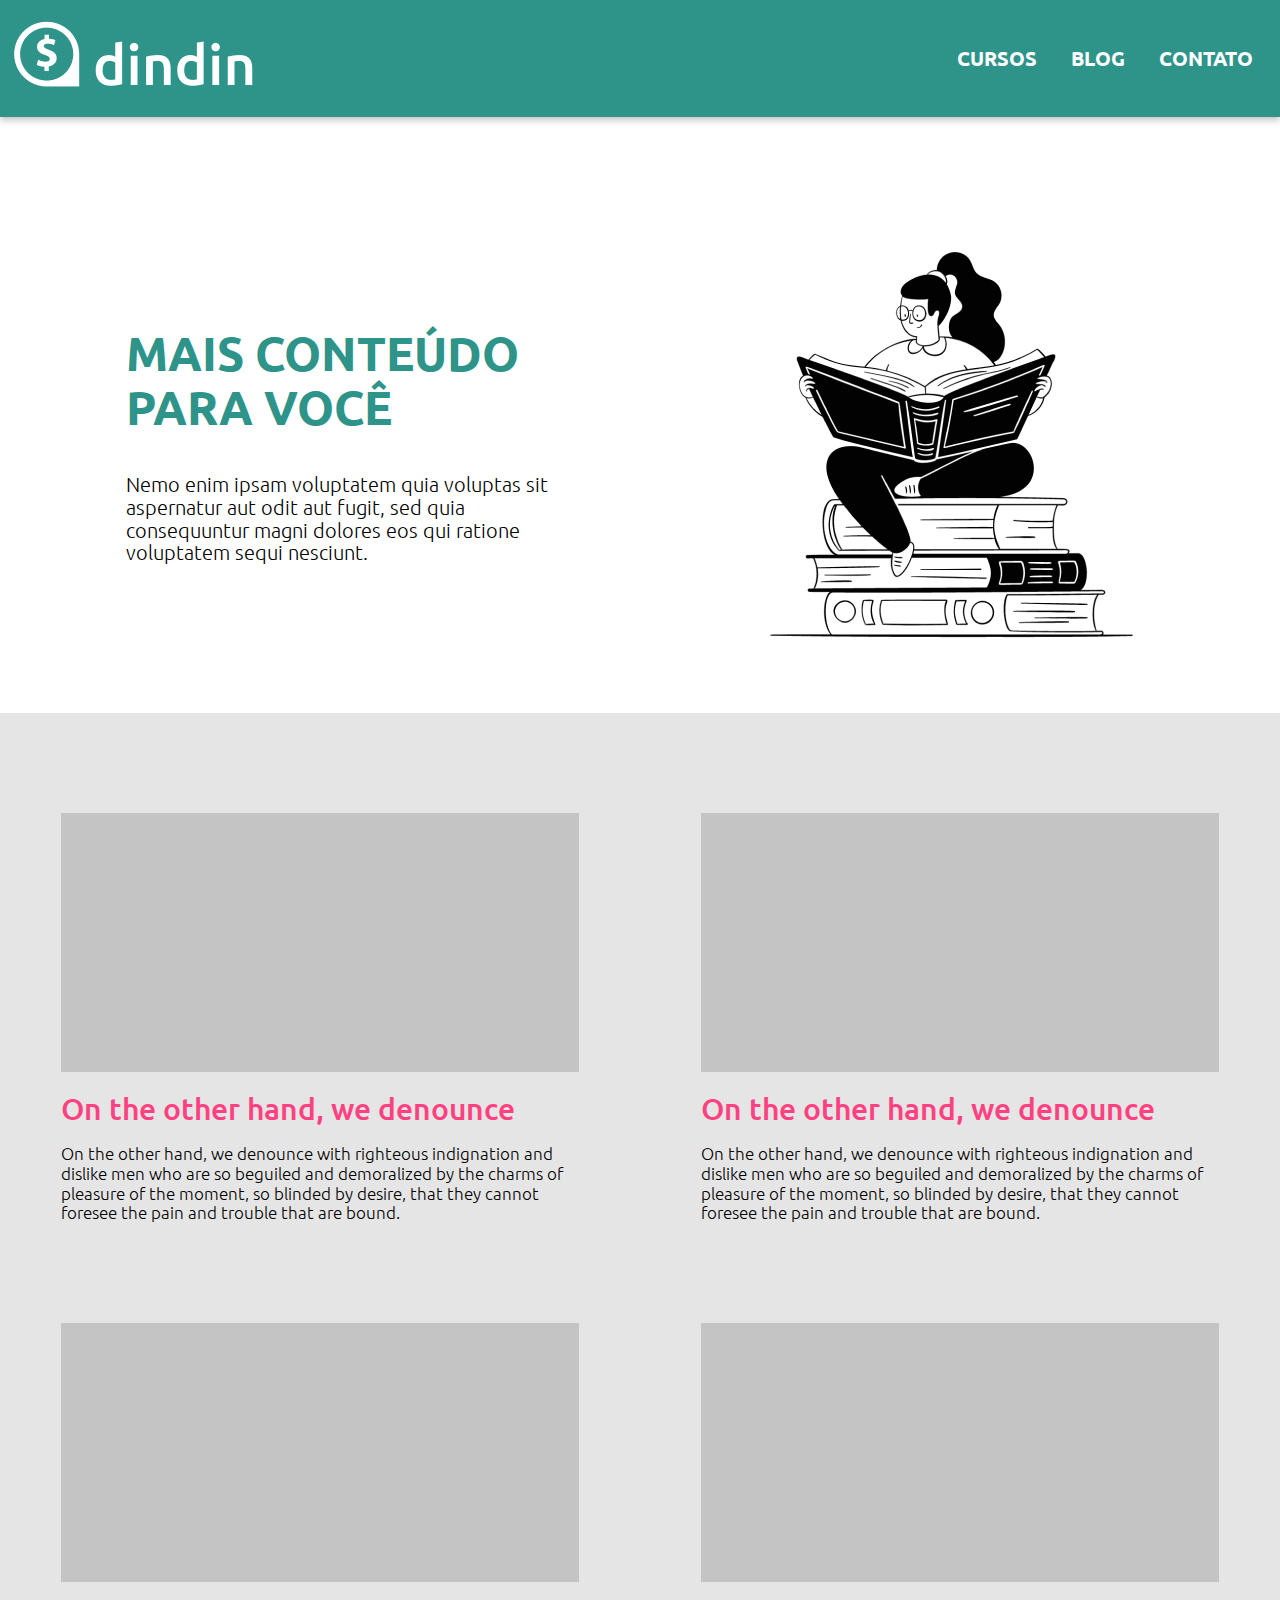
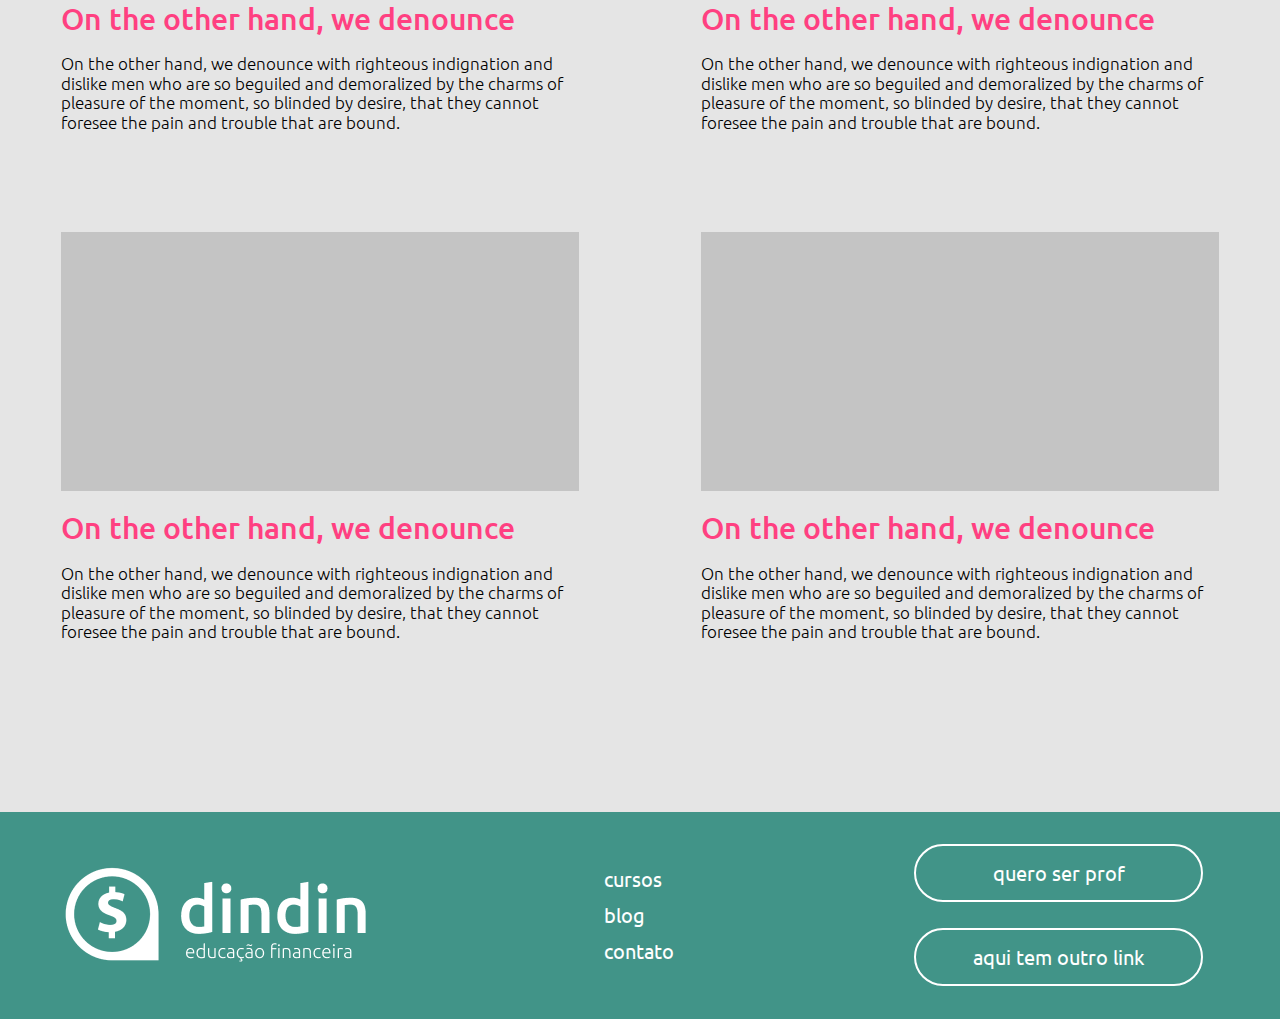
==== blog.html @ cbb32b66 "after merge and sync pages" ====
<!DOCTYPE html>
<html lang="pt-br">
<head>
    <meta charset="UTF-8">
    <meta http-equiv="X-UA-Compatible" content="IE=edge">
    <meta name="viewport" content="width=device-width, initial-scale=1.0">
    <meta
      name="description"
      content="Site de conteudo para a Dindin, site de educação financeira"
    />
    <meta
      name="keywords"
      content="educação financeira, financas, educacao, dinheiro, economia"
    />
    <meta name="Author" content="Grupo 8 Desafio 1 XP45 Gama Academy" />
    <link rel="preconnect" href="https://fonts.googleapis.com">
    <link rel="preconnect" href="https://fonts.gstatic.com" crossorigin>
    <link href="https://fonts.googleapis.com/css2?family=Ubuntu:wght@300;400;500;700&display=swap" rel="stylesheet">
    <link rel="stylesheet" href="./css/estilosblog.css">
    <title>DinDin - Mais conteudo para voce</title>
</head>
<body>
    <header>
        <section class="nav-container">
            <a href="./index.html">
                <img src="./img/logo-header.png" alt="Logo Dindin" />
              </a>
        <nav>
            <a href="./cursos.html">Cursos</a>
            <a href="./blog.html">Blog</a>
            <a href="#Contato">Contato</a>
        </nav>
        </section>
    </header>
    <section class="conteudo1">
        <div class="texto">
         <h1>MAIS CONTEÚDO PARA VOCÊ</h1>
         <P>Nemo enim ipsam voluptatem quia voluptas sit aspernatur aut odit aut fugit, sed quia consequuntur 
            magni dolores eos qui ratione voluptatem sequi nesciunt.</P>
        </div>
        <img src="./img/ilustra-blog.png" alt="ilustracao">
     </section>
    <main>
        <section class="pai">
        <section class="conteudo2">
            <div class="coluna1">
            <img src="./img/rectangle.png" alt="retangulo" width="518px" height="259px">
            <p class="titulo">On the other hand, we denounce</p>
            <p class="descricao">On the other hand, we denounce with righteous indignation and dislike men who are so beguiled and 
               demoralized by the charms of pleasure of the moment, so blinded by desire, that they cannot foresee
               the pain and trouble that are bound.</p>
            </div>

            <div class="coluna1">
            <img src="./img/rectangle.png" alt="retangulo" width="518px" height="259px">
            <p class="titulo">On the other hand, we denounce</p>
            <p class="descricao">On the other hand, we denounce with righteous indignation and dislike men who are so beguiled and 
               demoralized by the charms of pleasure of the moment, so blinded by desire, that they cannot foresee
               the pain and trouble that are bound.</p>
            </div>

            <div class="coluna1">
            <img src="./img/rectangle.png" alt="retangulo" width="518px" height="259px">
            <p class="titulo">On the other hand, we denounce</p>
            <p class="descricao">On the other hand, we denounce with righteous indignation and dislike men who are so beguiled and 
               demoralized by the charms of pleasure of the moment, so blinded by desire, that they cannot foresee
               the pain and trouble that are bound.</p>
            </div>
        </section>

        <aside class="conteudo2-2">
            <div class="coluna2">
            <img src="./img/rectangle.png" alt="retangulo" width="518px" height="259px">
            <p class="titulo">On the other hand, we denounce</p>
            <p class="descricao">On the other hand, we denounce with righteous indignation and dislike men who are so beguiled and 
               demoralized by the charms of pleasure of the moment, so blinded by desire, that they cannot foresee
               the pain and trouble that are bound.</p>
            </div>
    
            <div class="coluna2">
            <img src="./img/rectangle.png" alt="retangulo" width="518px" height="259px">
            <p class="titulo">On the other hand, we denounce</p>
            <p class="descricao">On the other hand, we denounce with righteous indignation and dislike men who are so beguiled and 
               demoralized by the charms of pleasure of the moment, so blinded by desire, that they cannot foresee
               the pain and trouble that are bound.</p>
            </div>
    
            <div class="coluna2">
            <img src="./img/rectangle.png" alt="retangulo" width="518px" height="259px">
            <p class="titulo">On the other hand, we denounce</p>
            <p class="descricao">On the other hand, we denounce with righteous indignation and dislike men who are so beguiled and 
               demoralized by the charms of pleasure of the moment, so blinded by desire, that they cannot foresee
               the pain and trouble that are bound.</p>
            </div>
        </aside>
        </section>

        <footer>
            <div class="container">
                <img src="./img/logo-footer.png" alt="Logo-dindin">
            <div class="links">
                <a href="./cursos.html">cursos</a>
                <a href="./blog.html">blog</a>
                <a href="#contato">contato</a>
            </div>
            <div class="botao">
                <button>quero ser prof</button>
                <button>aqui tem outro link</button>
            </div>
        </footer>
    </main>
    
</body>
</html>
---- css/estilosblog.css ----
* {
    margin: 0;
    padding: 0;
    box-sizing: border-box;
    list-style: none;
    font-family: 'Ubuntu', sans-serif;
    overflow-x: hidden;
}

header {
    width: 100vw;
    height: 117px;
    background-color: #2E948A;
    box-shadow: 0px 3px 7px rgba(0, 0, 0, 0.25);
}

header .nav-container {
    display: flex;
    justify-content: space-between;
    align-items: center;
    height: 100%;
    width: 100%;
    max-width: 1255px;
    margin: 0 auto;
}

header .nav-container nav a {
    text-transform: uppercase;
    color: #FDFDFD;
    font-size: 20px;
    font-weight: 700;
    margin: 15px;
    text-decoration: none;
}

header .nav-container nav a:hover {
    transition: all 0.3s ease;
    color: #c4c4c4
}

.conteudo1 {
    display: flex;
    justify-content: space-between;
    align-items: center;
    max-width: 1028px;
    margin: 125px auto 66px auto;
}

.conteudo1 h1 {
    color: #2E948A;
    font-weight: 700;
    font-size: 47px;
    line-height: 54px;
    Width: 512px
}

.conteudo1 p {
    font-weight: 300;
    font-size: 20px;
    line-height: 22.98px;
    Width: 461px
}

.texto {
    display: flex;
    flex-direction: column;
    gap: 40px;
}

main {
    background-color: #e5e5e5;
}

.pai {
    display: flex;
    justify-content: center;
    gap: 122px;
    margin-bottom: 170px;
}

.titulo {
    color: #FF4081;
    font-weight: 500;
    font-size: 30px;
    line-height: 34.47px;
    Width: 455px
}

.descricao {
    color: #000;
    font-weight: 300;
    font-size: 17px;
    line-height: 19.53px;
    Width: 516px
}

.coluna1 {
    display: flex;
    flex-direction: column;
    gap: 19px;
}

.coluna2 {
    display: flex;
    flex-direction: column;
    gap: 19px;
}

.pai img {
    margin-top: 100px;
}

footer {
    display: flex;
    justify-content: center;
    width: 100vw;
    background-color: #419488;
}

footer .container {
    height: 207px;
    width: 90%;
    max-width: 1255px;
    display: flex;
    justify-content: space-between;
    align-items: center;
}

footer .container .links {
    display: flex;
    flex-direction: column;
}

footer .container .links a {
    font-size: 20px;
    padding: 5px;
    font-family: 'Ubuntu';
    color: #fff;
    text-decoration: none;
}

footer .container .botao {
    display: flex;
    flex-direction: column;
}

footer .container .botao button {
    background-color: #419488;
    color: #fff;
    border: 2px solid #fff;
    border-radius: 62px;
    padding: 14px;
    margin: 13px;
    width: 289px;
    font-size: 20px;
    cursor: pointer;
}

@media only screen and (max-width: 768px) {
    
    header .nav-container {
        text-align: center;
    }

    .conteudo1 h1 {
        font-size: 100%;
        width: 200%;
        margin-left: 30px;
    }

    .conteudo1 p {
        text-align: left;
        width: 70%;
        margin-left: 30px;
    }

    .pai {
        margin-left: 20px;
        margin-right: 20px;
        gap: 10px;
    }

    .conteudo2 p {
        text-align: center;
        width: 100%;
    }

    .conteudo2-2 p {
        text-align: center;
        width: 100%;
    }

    footer .links {
        text-align: center;
        width: 100%;
    }

    footer .botao {
        width: 110vh;
        align-items: center;
    }
}

@media only screen and (max-width: 480px) {
    
    header .nav-container {
        text-align: center;
    }

    .conteudo1 h1 {
        margin-right: 300px;
        font-size: 100%;
    }

    .conteudo1 p {
        text-align: center;
        width: 70%;
        margin-left: 40px;
    }
}
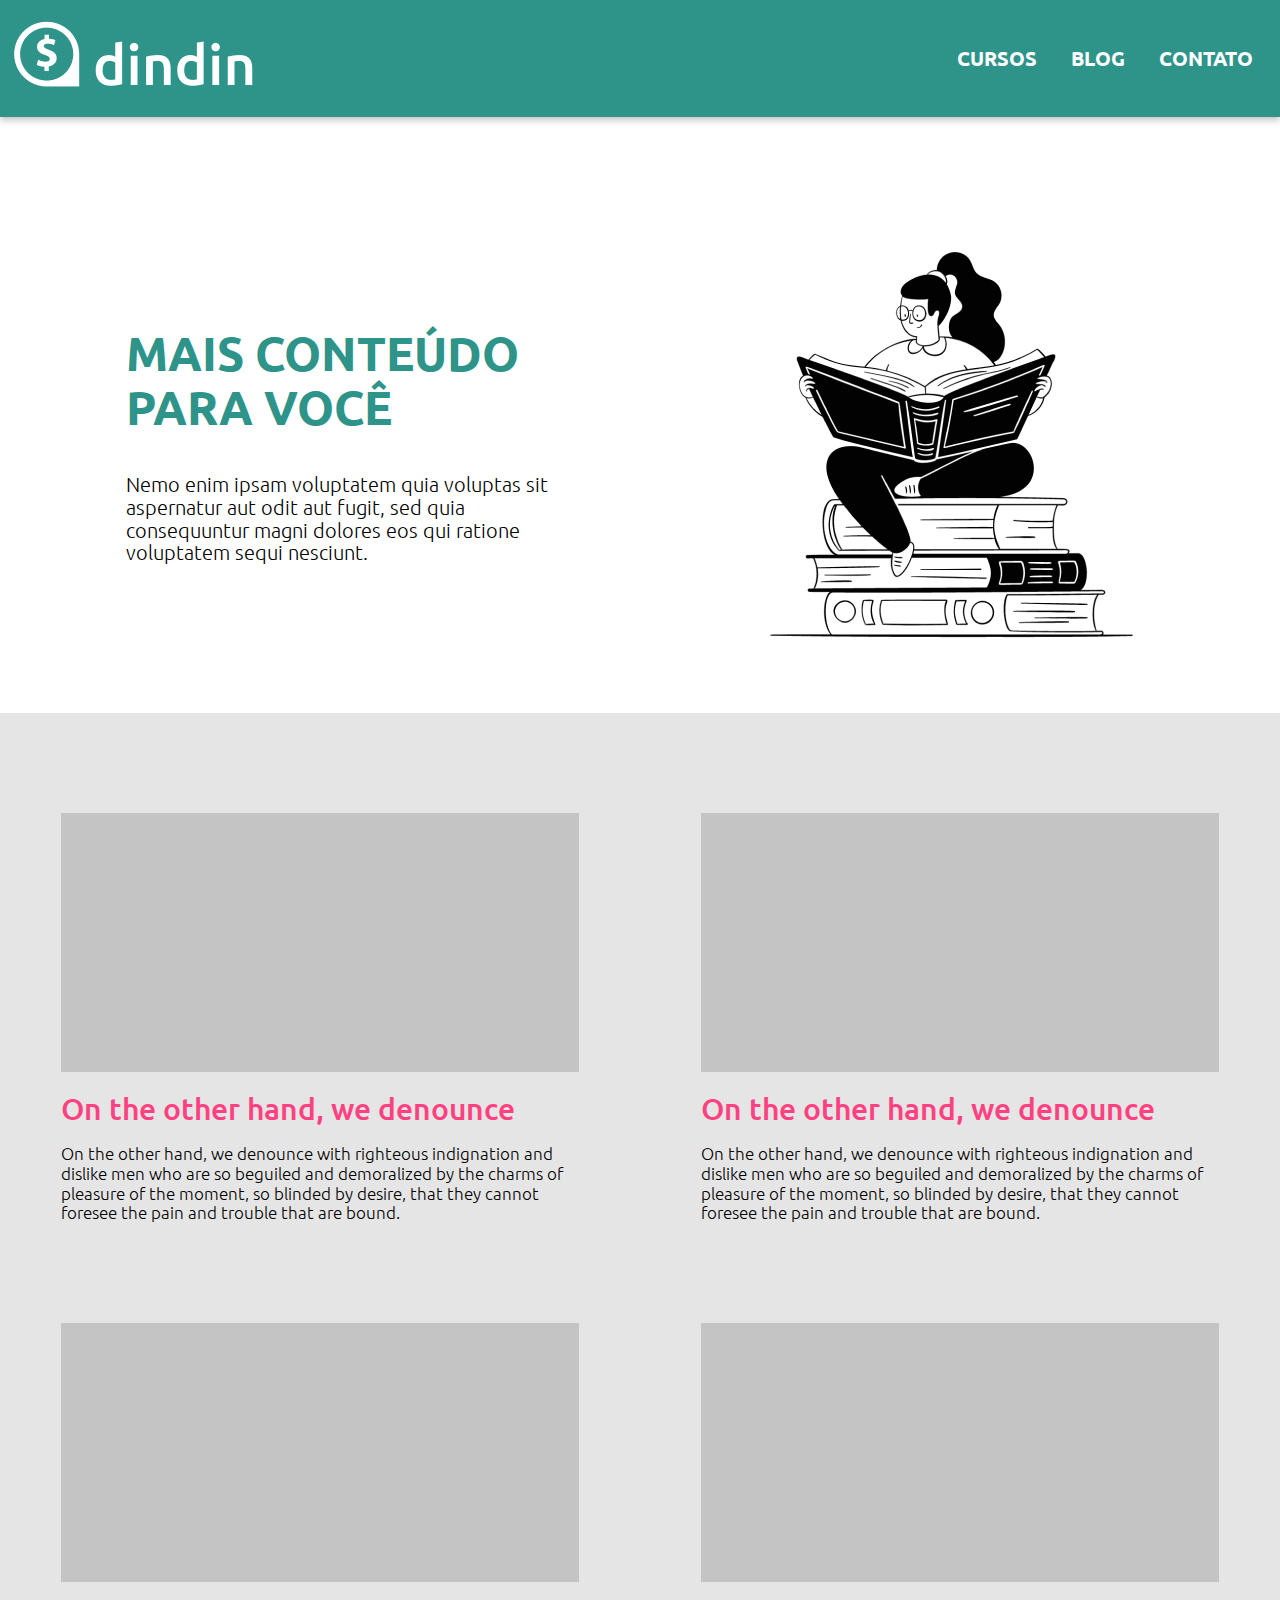
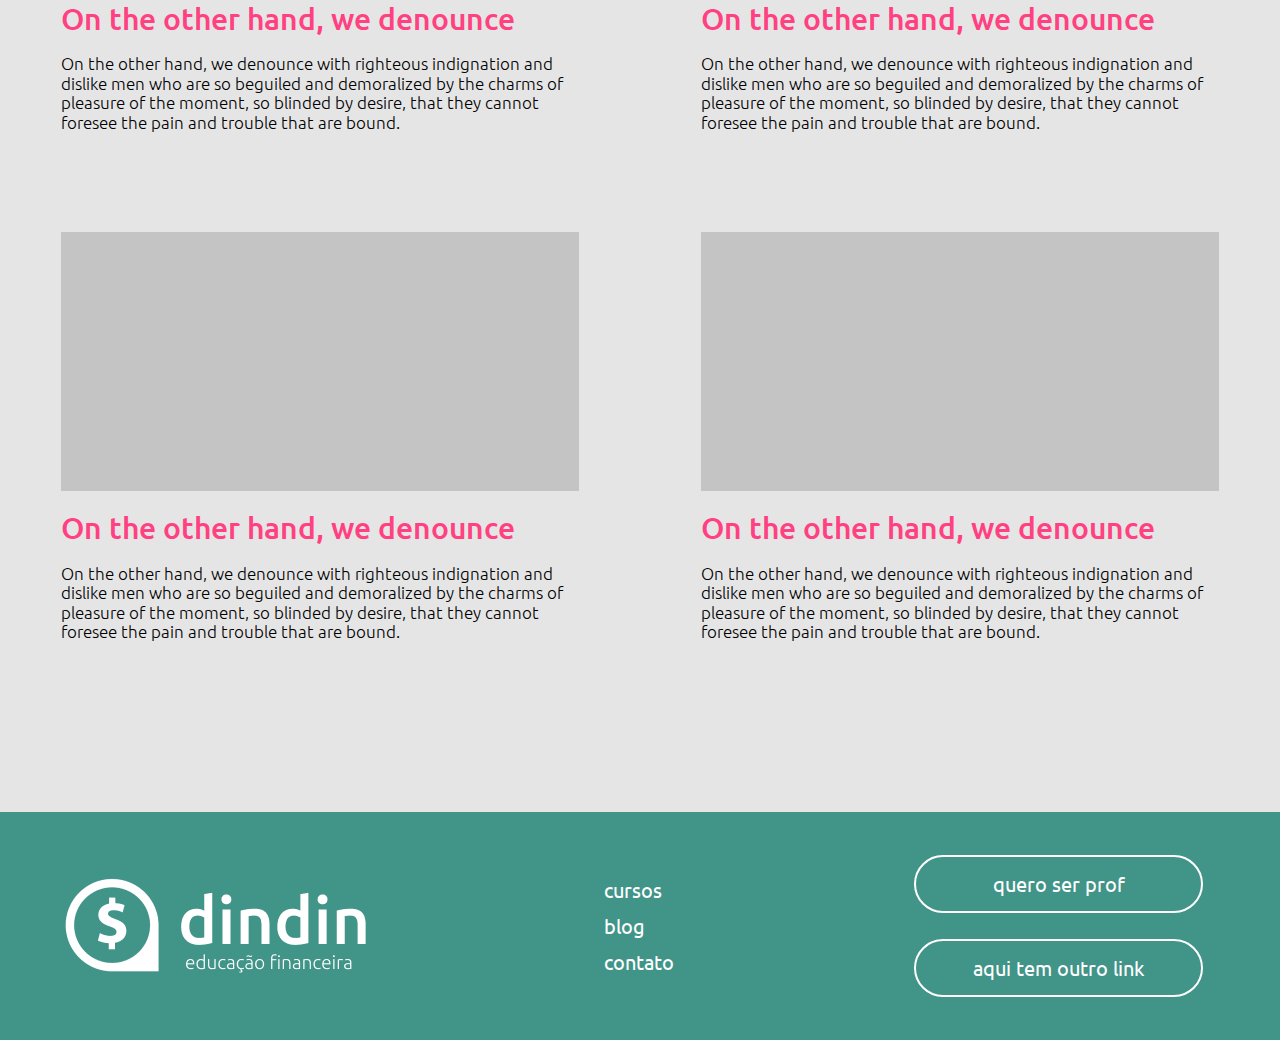
==== commit bcf2e396: "updates" ====
--- a/blog.html
+++ b/blog.html
@@ -1,9 +1,9 @@
 <!DOCTYPE html>
 <html lang="pt-br">
-<head>
-    <meta charset="UTF-8">
-    <meta http-equiv="X-UA-Compatible" content="IE=edge">
-    <meta name="viewport" content="width=device-width, initial-scale=1.0">
+  <head>
+    <meta charset="UTF-8" />
+    <meta http-equiv="X-UA-Compatible" content="IE=edge" />
+    <meta name="viewport" content="width=device-width, initial-scale=1.0" />
     <meta
       name="description"
       content="Site de conteudo para a Dindin, site de educação financeira"
@@ -13,102 +13,156 @@
       content="educação financeira, financas, educacao, dinheiro, economia"
     />
     <meta name="Author" content="Grupo 8 Desafio 1 XP45 Gama Academy" />
-    <link rel="preconnect" href="https://fonts.googleapis.com">
-    <link rel="preconnect" href="https://fonts.gstatic.com" crossorigin>
-    <link href="https://fonts.googleapis.com/css2?family=Ubuntu:wght@300;400;500;700&display=swap" rel="stylesheet">
-    <link rel="stylesheet" href="./css/estilosblog.css">
-    <title>DinDin - Mais conteudo para voce</title>
-</head>
-<body>
+    <link rel="preconnect" href="https://fonts.googleapis.com" />
+    <link rel="preconnect" href="https://fonts.gstatic.com" crossorigin />
+    <link
+      href="https://fonts.googleapis.com/css2?family=Ubuntu:wght@300;400;500;700&display=swap"
+      rel="stylesheet"
+    />
+    <link rel="stylesheet" href="./css/estilosblog.css" />
+    <title>Dindin - Educação Financeira ao seu alcançe</title>
+  </head>
+  <body>
     <header>
-        <section class="nav-container">
-            <a href="./index.html">
-                <img src="./img/logo-header.png" alt="Logo Dindin" />
-              </a>
+      <section class="nav-container">
+        <a href="./index.html">
+          <img src="./img/logo-header.png" alt="Logo Dindin" />
+        </a>
         <nav>
-            <a href="./cursos.html">Cursos</a>
-            <a href="./blog.html">Blog</a>
-            <a href="#Contato">Contato</a>
+          <a href="./cursos.html">Cursos</a>
+          <a href="./blog.html">Blog</a>
+          <a href="#Contato">Contato</a>
         </nav>
-        </section>
+      </section>
     </header>
     <section class="conteudo1">
-        <div class="texto">
-         <h1>MAIS CONTEÚDO PARA VOCÊ</h1>
-         <P>Nemo enim ipsam voluptatem quia voluptas sit aspernatur aut odit aut fugit, sed quia consequuntur 
-            magni dolores eos qui ratione voluptatem sequi nesciunt.</P>
-        </div>
-        <img src="./img/ilustra-blog.png" alt="ilustracao">
-     </section>
+      <div class="texto">
+        <h1>MAIS CONTEÚDO PARA VOCÊ</h1>
+        <p>
+          Nemo enim ipsam voluptatem quia voluptas sit aspernatur aut odit aut
+          fugit, sed quia consequuntur magni dolores eos qui ratione voluptatem
+          sequi nesciunt.
+        </p>
+      </div>
+      <img src="./img/ilustra-blog.png" alt="ilustracao" />
+    </section>
     <main>
-        <section class="pai">
+      <section class="pai">
         <section class="conteudo2">
-            <div class="coluna1">
-            <img src="./img/rectangle.png" alt="retangulo" width="518px" height="259px">
+          <div class="coluna1">
+            <img
+              src="./img/rectangle.png"
+              alt="retangulo"
+              width="518px"
+              height="259px"
+            />
             <p class="titulo">On the other hand, we denounce</p>
-            <p class="descricao">On the other hand, we denounce with righteous indignation and dislike men who are so beguiled and 
-               demoralized by the charms of pleasure of the moment, so blinded by desire, that they cannot foresee
-               the pain and trouble that are bound.</p>
-            </div>
+            <p class="descricao">
+              On the other hand, we denounce with righteous indignation and
+              dislike men who are so beguiled and demoralized by the charms of
+              pleasure of the moment, so blinded by desire, that they cannot
+              foresee the pain and trouble that are bound.
+            </p>
+          </div>
 
-            <div class="coluna1">
-            <img src="./img/rectangle.png" alt="retangulo" width="518px" height="259px">
+          <div class="coluna1">
+            <img
+              src="./img/rectangle.png"
+              alt="retangulo"
+              width="518px"
+              height="259px"
+            />
             <p class="titulo">On the other hand, we denounce</p>
-            <p class="descricao">On the other hand, we denounce with righteous indignation and dislike men who are so beguiled and 
-               demoralized by the charms of pleasure of the moment, so blinded by desire, that they cannot foresee
-               the pain and trouble that are bound.</p>
-            </div>
+            <p class="descricao">
+              On the other hand, we denounce with righteous indignation and
+              dislike men who are so beguiled and demoralized by the charms of
+              pleasure of the moment, so blinded by desire, that they cannot
+              foresee the pain and trouble that are bound.
+            </p>
+          </div>
 
-            <div class="coluna1">
-            <img src="./img/rectangle.png" alt="retangulo" width="518px" height="259px">
+          <div class="coluna1">
+            <img
+              src="./img/rectangle.png"
+              alt="retangulo"
+              width="518px"
+              height="259px"
+            />
             <p class="titulo">On the other hand, we denounce</p>
-            <p class="descricao">On the other hand, we denounce with righteous indignation and dislike men who are so beguiled and 
-               demoralized by the charms of pleasure of the moment, so blinded by desire, that they cannot foresee
-               the pain and trouble that are bound.</p>
-            </div>
+            <p class="descricao">
+              On the other hand, we denounce with righteous indignation and
+              dislike men who are so beguiled and demoralized by the charms of
+              pleasure of the moment, so blinded by desire, that they cannot
+              foresee the pain and trouble that are bound.
+            </p>
+          </div>
         </section>
 
         <aside class="conteudo2-2">
-            <div class="coluna2">
-            <img src="./img/rectangle.png" alt="retangulo" width="518px" height="259px">
+          <div class="coluna2">
+            <img
+              src="./img/rectangle.png"
+              alt="retangulo"
+              width="518px"
+              height="259px"
+            />
             <p class="titulo">On the other hand, we denounce</p>
-            <p class="descricao">On the other hand, we denounce with righteous indignation and dislike men who are so beguiled and 
-               demoralized by the charms of pleasure of the moment, so blinded by desire, that they cannot foresee
-               the pain and trouble that are bound.</p>
-            </div>
-    
-            <div class="coluna2">
-            <img src="./img/rectangle.png" alt="retangulo" width="518px" height="259px">
+            <p class="descricao">
+              On the other hand, we denounce with righteous indignation and
+              dislike men who are so beguiled and demoralized by the charms of
+              pleasure of the moment, so blinded by desire, that they cannot
+              foresee the pain and trouble that are bound.
+            </p>
+          </div>
+
+          <div class="coluna2">
+            <img
+              src="./img/rectangle.png"
+              alt="retangulo"
+              width="518px"
+              height="259px"
+            />
             <p class="titulo">On the other hand, we denounce</p>
-            <p class="descricao">On the other hand, we denounce with righteous indignation and dislike men who are so beguiled and 
-               demoralized by the charms of pleasure of the moment, so blinded by desire, that they cannot foresee
-               the pain and trouble that are bound.</p>
-            </div>
-    
-            <div class="coluna2">
-            <img src="./img/rectangle.png" alt="retangulo" width="518px" height="259px">
+            <p class="descricao">
+              On the other hand, we denounce with righteous indignation and
+              dislike men who are so beguiled and demoralized by the charms of
+              pleasure of the moment, so blinded by desire, that they cannot
+              foresee the pain and trouble that are bound.
+            </p>
+          </div>
+
+          <div class="coluna2">
+            <img
+              src="./img/rectangle.png"
+              alt="retangulo"
+              width="518px"
+              height="259px"
+            />
             <p class="titulo">On the other hand, we denounce</p>
-            <p class="descricao">On the other hand, we denounce with righteous indignation and dislike men who are so beguiled and 
-               demoralized by the charms of pleasure of the moment, so blinded by desire, that they cannot foresee
-               the pain and trouble that are bound.</p>
-            </div>
+            <p class="descricao">
+              On the other hand, we denounce with righteous indignation and
+              dislike men who are so beguiled and demoralized by the charms of
+              pleasure of the moment, so blinded by desire, that they cannot
+              foresee the pain and trouble that are bound.
+            </p>
+          </div>
         </aside>
-        </section>
+      </section>
+    </main>
 
-        <footer>
-            <div class="container">
-                <img src="./img/logo-footer.png" alt="Logo-dindin">
-            <div class="links">
-                <a href="./cursos.html">cursos</a>
-                <a href="./blog.html">blog</a>
-                <a href="#contato">contato</a>
-            </div>
-            <div class="botao">
-                <button>quero ser prof</button>
-                <button>aqui tem outro link</button>
-            </div>
-        </footer>
-    </main>
-    
-</body>
-</html>+    <footer>
+      <div class="container">
+        <img src="./img/logo-footer.png" alt="Logo Dindin" />
+        <div class="footer-links">
+          <a href="./cursos.html">cursos</a>
+          <a href="#blog">blog</a>
+          <a href="#contato">contato</a>
+        </div>
+        <div class="footer-btn">
+          <button>quero ser prof</button>
+          <button>aqui tem outro link</button>
+        </div>
+      </div>
+    </footer>
+  </body>
+</html>
--- a/css/estilosblog.css
+++ b/css/estilosblog.css
@@ -1,10 +1,17 @@
-* {
+*{
     margin: 0;
     padding: 0;
     box-sizing: border-box;
     list-style: none;
     font-family: 'Ubuntu', sans-serif;
     overflow-x: hidden;
+    scroll-behavior: smooth;
+}
+
+.container{
+    width: 90%;
+    max-width: 1200px;
+    margin: 0 auto;
 }
 
 header {
@@ -111,40 +118,41 @@
 }
 
 footer {
-    display: flex;
-    justify-content: center;
     width: 100vw;
     background-color: #419488;
 }
 
-footer .container {
-    height: 207px;
-    width: 90%;
+footer .container{
+    margin: 30px auto;
     max-width: 1255px;
     display: flex;
     justify-content: space-between;
     align-items: center;
-}
-
-footer .container .links {
-    display: flex;
-    flex-direction: column;
-}
-
-footer .container .links a {
+    }
+
+footer .container .footer-links{
+        display: flex;
+        flex-direction: column;
+}
+
+footer .container .footer-links a{
     font-size: 20px;
     padding: 5px;
     font-family: 'Ubuntu';
     color: #fff;
     text-decoration: none;
 }
-
-footer .container .botao {
-    display: flex;
-    flex-direction: column;
-}
-
-footer .container .botao button {
+    
+
+
+footer .container .footer-btn{
+    display: flex;
+    flex-direction: column;
+}
+
+
+
+footer .container .footer-btn button{
     background-color: #419488;
     color: #fff;
     border: 2px solid #fff;
@@ -156,6 +164,16 @@
     cursor: pointer;
 }
 
+@media (max-width:850px){
+    footer .container img{
+    width: 200px;
+    }
+    footer .container .footer-btn button{
+    font-size: 14px;
+    width: 180px;
+    }
+}
+
 @media only screen and (max-width: 768px) {
     
     header .nav-container {
@@ -190,14 +208,42 @@
         width: 100%;
     }
 
-    footer .links {
+    footer .footer-links {
         text-align: center;
         width: 100%;
     }
 
-    footer .botao {
+    footer .footer-btn {
         width: 110vh;
         align-items: center;
+    }
+}
+
+@media (max-width:680px){
+header{
+        height: 150px;
+}
+header .nav-container{
+        flex-direction: column;
+        justify-content: space-evenly;
+}
+header .nav-container nav a{
+        font-size: 14px;
+}
+}
+
+@media (max-width:580px){
+    footer .container{
+    flex-direction: column;
+    }
+    footer .container .footer-links{
+    justify-content: center;
+    flex-direction: row;
+    margin: 15px auto;
+    }
+    footer .container .footer-btn button{
+    margin: 4px;
+    width: 260px;
     }
 }
 
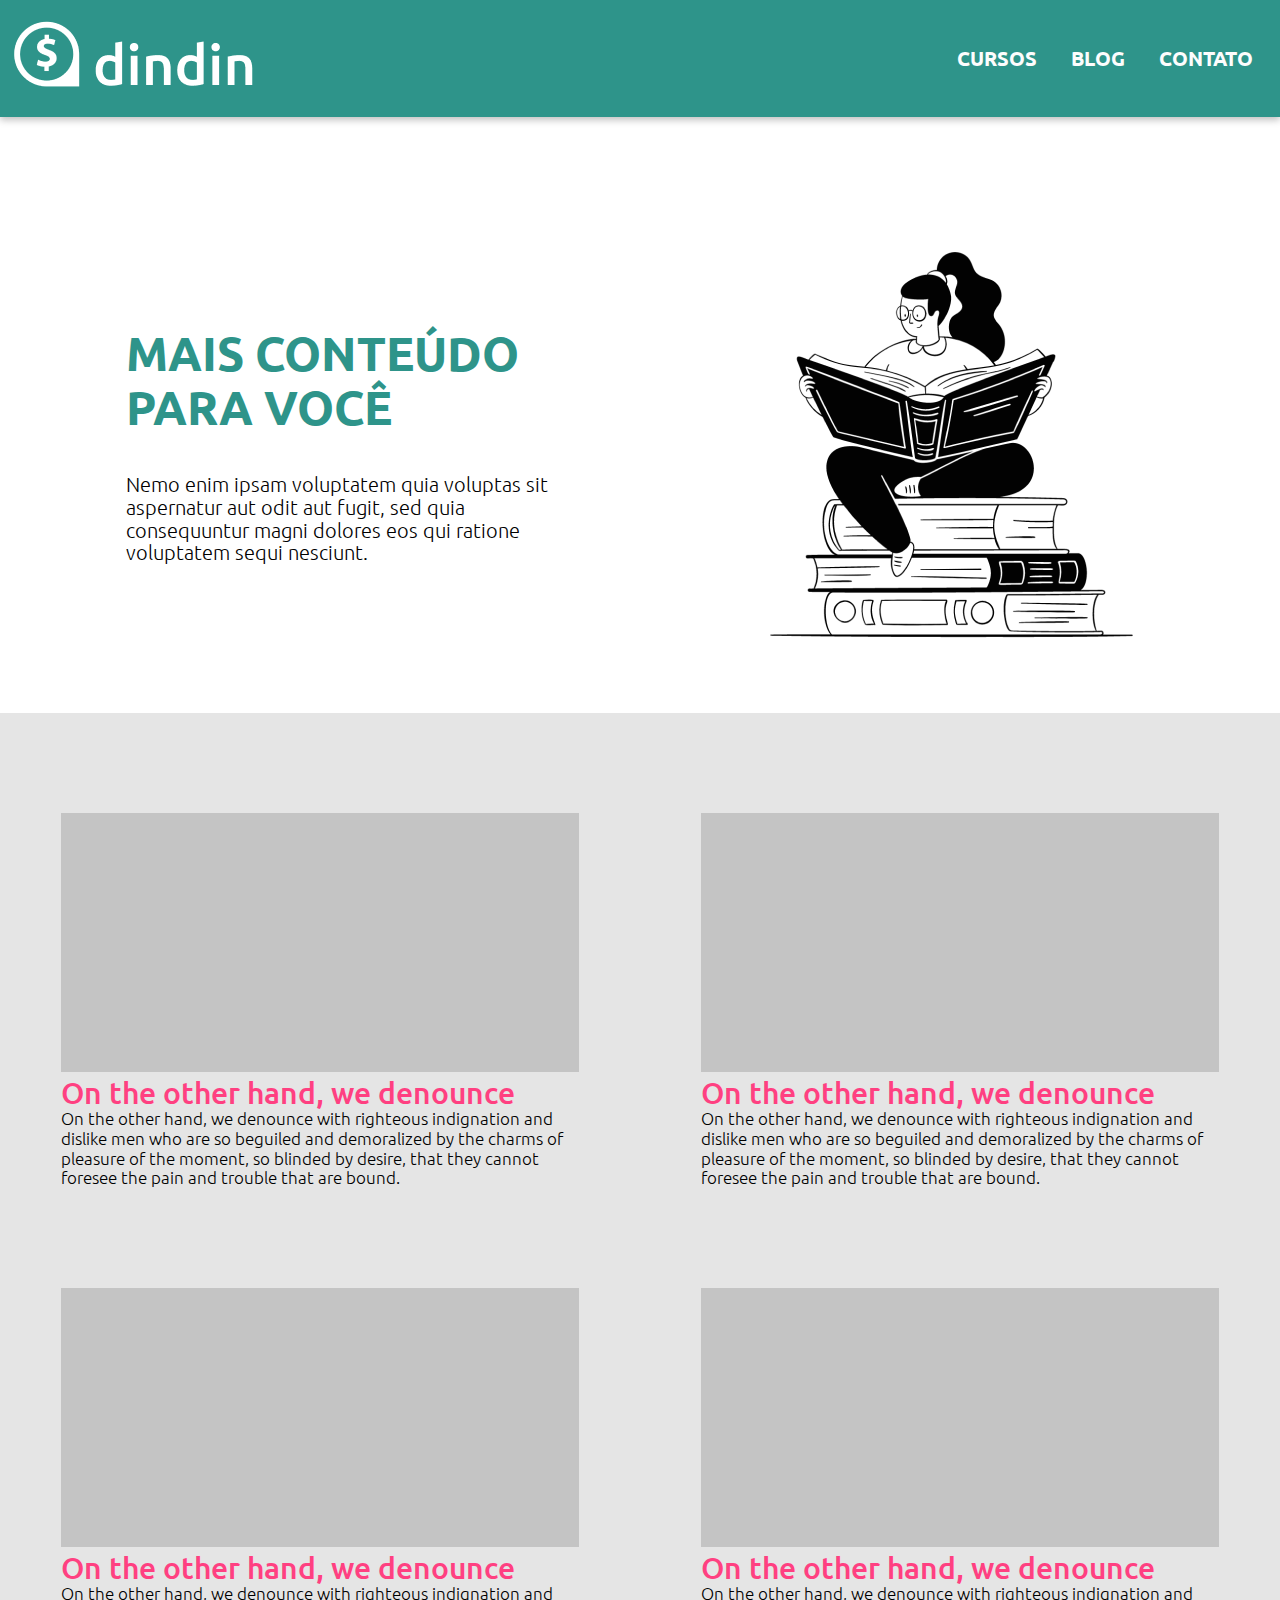
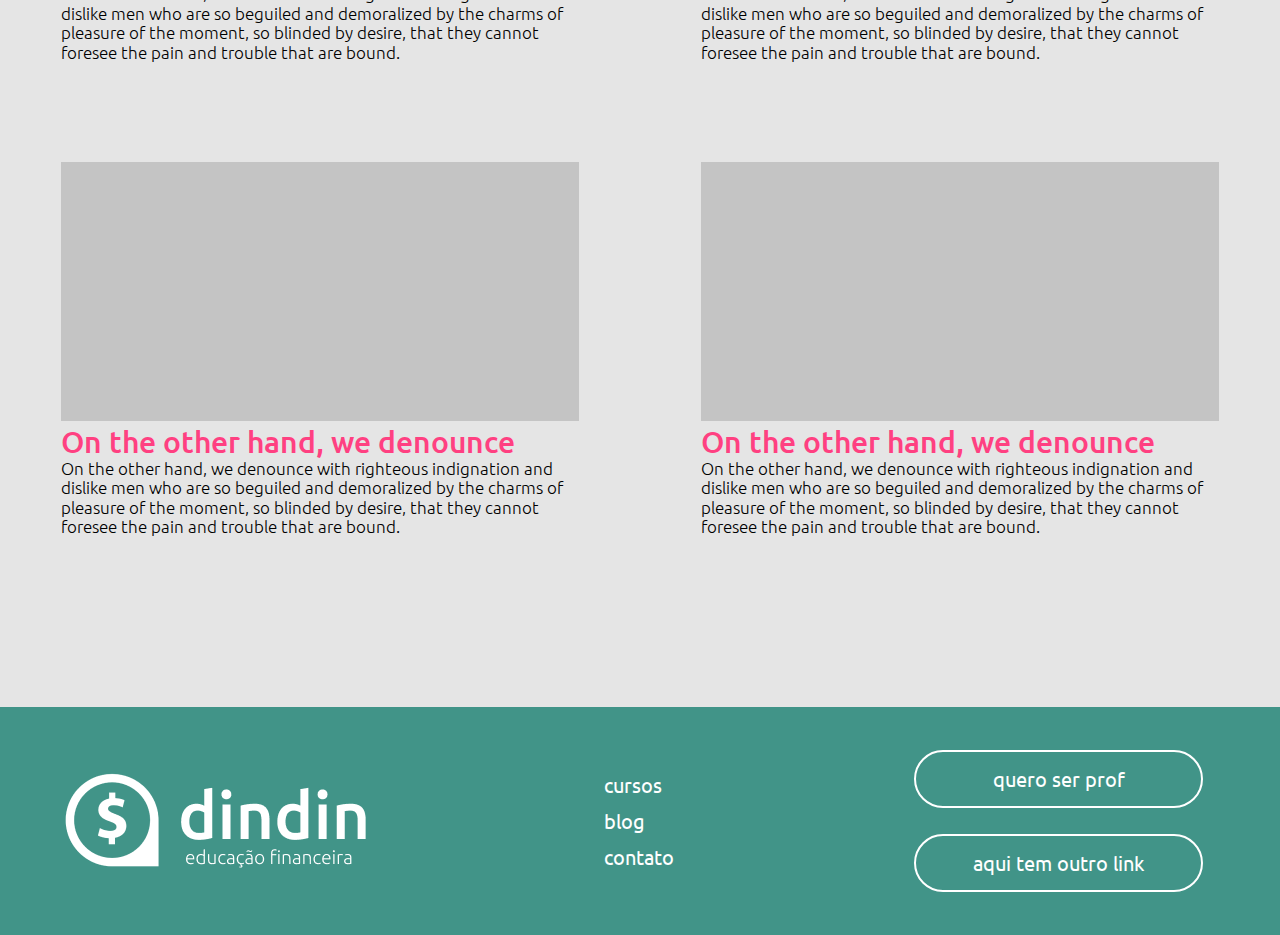
==== commit e954a9ea: "post page added" ====
--- a/blog.html
+++ b/blog.html
@@ -31,7 +31,7 @@
         <nav>
           <a href="./cursos.html">Cursos</a>
           <a href="./blog.html">Blog</a>
-          <a href="#Contato">Contato</a>
+          <a href="./contato.html">Contato</a>
         </nav>
       </section>
     </header>
@@ -50,101 +50,113 @@
       <section class="pai">
         <section class="conteudo2">
           <div class="coluna1">
-            <img
-              src="./img/rectangle.png"
-              alt="retangulo"
-              width="518px"
-              height="259px"
-            />
-            <p class="titulo">On the other hand, we denounce</p>
-            <p class="descricao">
-              On the other hand, we denounce with righteous indignation and
-              dislike men who are so beguiled and demoralized by the charms of
-              pleasure of the moment, so blinded by desire, that they cannot
-              foresee the pain and trouble that are bound.
-            </p>
+            <a href="./post.html">
+              <img
+                src="./img/rectangle.png"
+                alt="retangulo"
+                width="518px"
+                height="259px"
+              />
+              <p class="titulo">On the other hand, we denounce</p>
+              <p class="descricao">
+                On the other hand, we denounce with righteous indignation and
+                dislike men who are so beguiled and demoralized by the charms of
+                pleasure of the moment, so blinded by desire, that they cannot
+                foresee the pain and trouble that are bound.
+              </p>
+            </a>
           </div>
 
           <div class="coluna1">
-            <img
-              src="./img/rectangle.png"
-              alt="retangulo"
-              width="518px"
-              height="259px"
-            />
-            <p class="titulo">On the other hand, we denounce</p>
-            <p class="descricao">
-              On the other hand, we denounce with righteous indignation and
-              dislike men who are so beguiled and demoralized by the charms of
-              pleasure of the moment, so blinded by desire, that they cannot
-              foresee the pain and trouble that are bound.
-            </p>
+            <a href="./post.html">
+              <img
+                src="./img/rectangle.png"
+                alt="retangulo"
+                width="518px"
+                height="259px"
+              />
+              <p class="titulo">On the other hand, we denounce</p>
+              <p class="descricao">
+                On the other hand, we denounce with righteous indignation and
+                dislike men who are so beguiled and demoralized by the charms of
+                pleasure of the moment, so blinded by desire, that they cannot
+                foresee the pain and trouble that are bound.
+              </p>
+            </a>
           </div>
 
           <div class="coluna1">
-            <img
-              src="./img/rectangle.png"
-              alt="retangulo"
-              width="518px"
-              height="259px"
-            />
-            <p class="titulo">On the other hand, we denounce</p>
-            <p class="descricao">
-              On the other hand, we denounce with righteous indignation and
-              dislike men who are so beguiled and demoralized by the charms of
-              pleasure of the moment, so blinded by desire, that they cannot
-              foresee the pain and trouble that are bound.
-            </p>
+            <a href="./post.html">
+              <img
+                src="./img/rectangle.png"
+                alt="retangulo"
+                width="518px"
+                height="259px"
+              />
+              <p class="titulo">On the other hand, we denounce</p>
+              <p class="descricao">
+                On the other hand, we denounce with righteous indignation and
+                dislike men who are so beguiled and demoralized by the charms of
+                pleasure of the moment, so blinded by desire, that they cannot
+                foresee the pain and trouble that are bound.
+              </p>
+            </a>
           </div>
         </section>
 
         <aside class="conteudo2-2">
           <div class="coluna2">
-            <img
-              src="./img/rectangle.png"
-              alt="retangulo"
-              width="518px"
-              height="259px"
-            />
-            <p class="titulo">On the other hand, we denounce</p>
-            <p class="descricao">
-              On the other hand, we denounce with righteous indignation and
-              dislike men who are so beguiled and demoralized by the charms of
-              pleasure of the moment, so blinded by desire, that they cannot
-              foresee the pain and trouble that are bound.
-            </p>
+            <a href="./post.html">
+              <img
+                src="./img/rectangle.png"
+                alt="retangulo"
+                width="518px"
+                height="259px"
+              />
+              <p class="titulo">On the other hand, we denounce</p>
+              <p class="descricao">
+                On the other hand, we denounce with righteous indignation and
+                dislike men who are so beguiled and demoralized by the charms of
+                pleasure of the moment, so blinded by desire, that they cannot
+                foresee the pain and trouble that are bound.
+              </p>
+            </a>
           </div>
 
           <div class="coluna2">
-            <img
-              src="./img/rectangle.png"
-              alt="retangulo"
-              width="518px"
-              height="259px"
-            />
-            <p class="titulo">On the other hand, we denounce</p>
-            <p class="descricao">
-              On the other hand, we denounce with righteous indignation and
-              dislike men who are so beguiled and demoralized by the charms of
-              pleasure of the moment, so blinded by desire, that they cannot
-              foresee the pain and trouble that are bound.
-            </p>
+            <a href="./post.html">
+              <img
+                src="./img/rectangle.png"
+                alt="retangulo"
+                width="518px"
+                height="259px"
+              />
+              <p class="titulo">On the other hand, we denounce</p>
+              <p class="descricao">
+                On the other hand, we denounce with righteous indignation and
+                dislike men who are so beguiled and demoralized by the charms of
+                pleasure of the moment, so blinded by desire, that they cannot
+                foresee the pain and trouble that are bound.
+              </p>
+            </a>
           </div>
 
           <div class="coluna2">
-            <img
-              src="./img/rectangle.png"
-              alt="retangulo"
-              width="518px"
-              height="259px"
-            />
-            <p class="titulo">On the other hand, we denounce</p>
-            <p class="descricao">
-              On the other hand, we denounce with righteous indignation and
-              dislike men who are so beguiled and demoralized by the charms of
-              pleasure of the moment, so blinded by desire, that they cannot
-              foresee the pain and trouble that are bound.
-            </p>
+            <a href="./post.html">
+              <img
+                src="./img/rectangle.png"
+                alt="retangulo"
+                width="518px"
+                height="259px"
+              />
+              <p class="titulo">On the other hand, we denounce</p>
+              <p class="descricao">
+                On the other hand, we denounce with righteous indignation and
+                dislike men who are so beguiled and demoralized by the charms of
+                pleasure of the moment, so blinded by desire, that they cannot
+                foresee the pain and trouble that are bound.
+              </p>
+            </a>
           </div>
         </aside>
       </section>
@@ -155,8 +167,8 @@
         <img src="./img/logo-footer.png" alt="Logo Dindin" />
         <div class="footer-links">
           <a href="./cursos.html">cursos</a>
-          <a href="#blog">blog</a>
-          <a href="#contato">contato</a>
+          <a href="./blog.html">blog</a>
+          <a href="./contato.html">contato</a>
         </div>
         <div class="footer-btn">
           <button>quero ser prof</button>
--- a/css/estilosblog.css
+++ b/css/estilosblog.css
@@ -8,6 +8,10 @@
     scroll-behavior: smooth;
 }
 
+a{
+    text-decoration: none;
+}
+
 .container{
     width: 90%;
     max-width: 1200px;
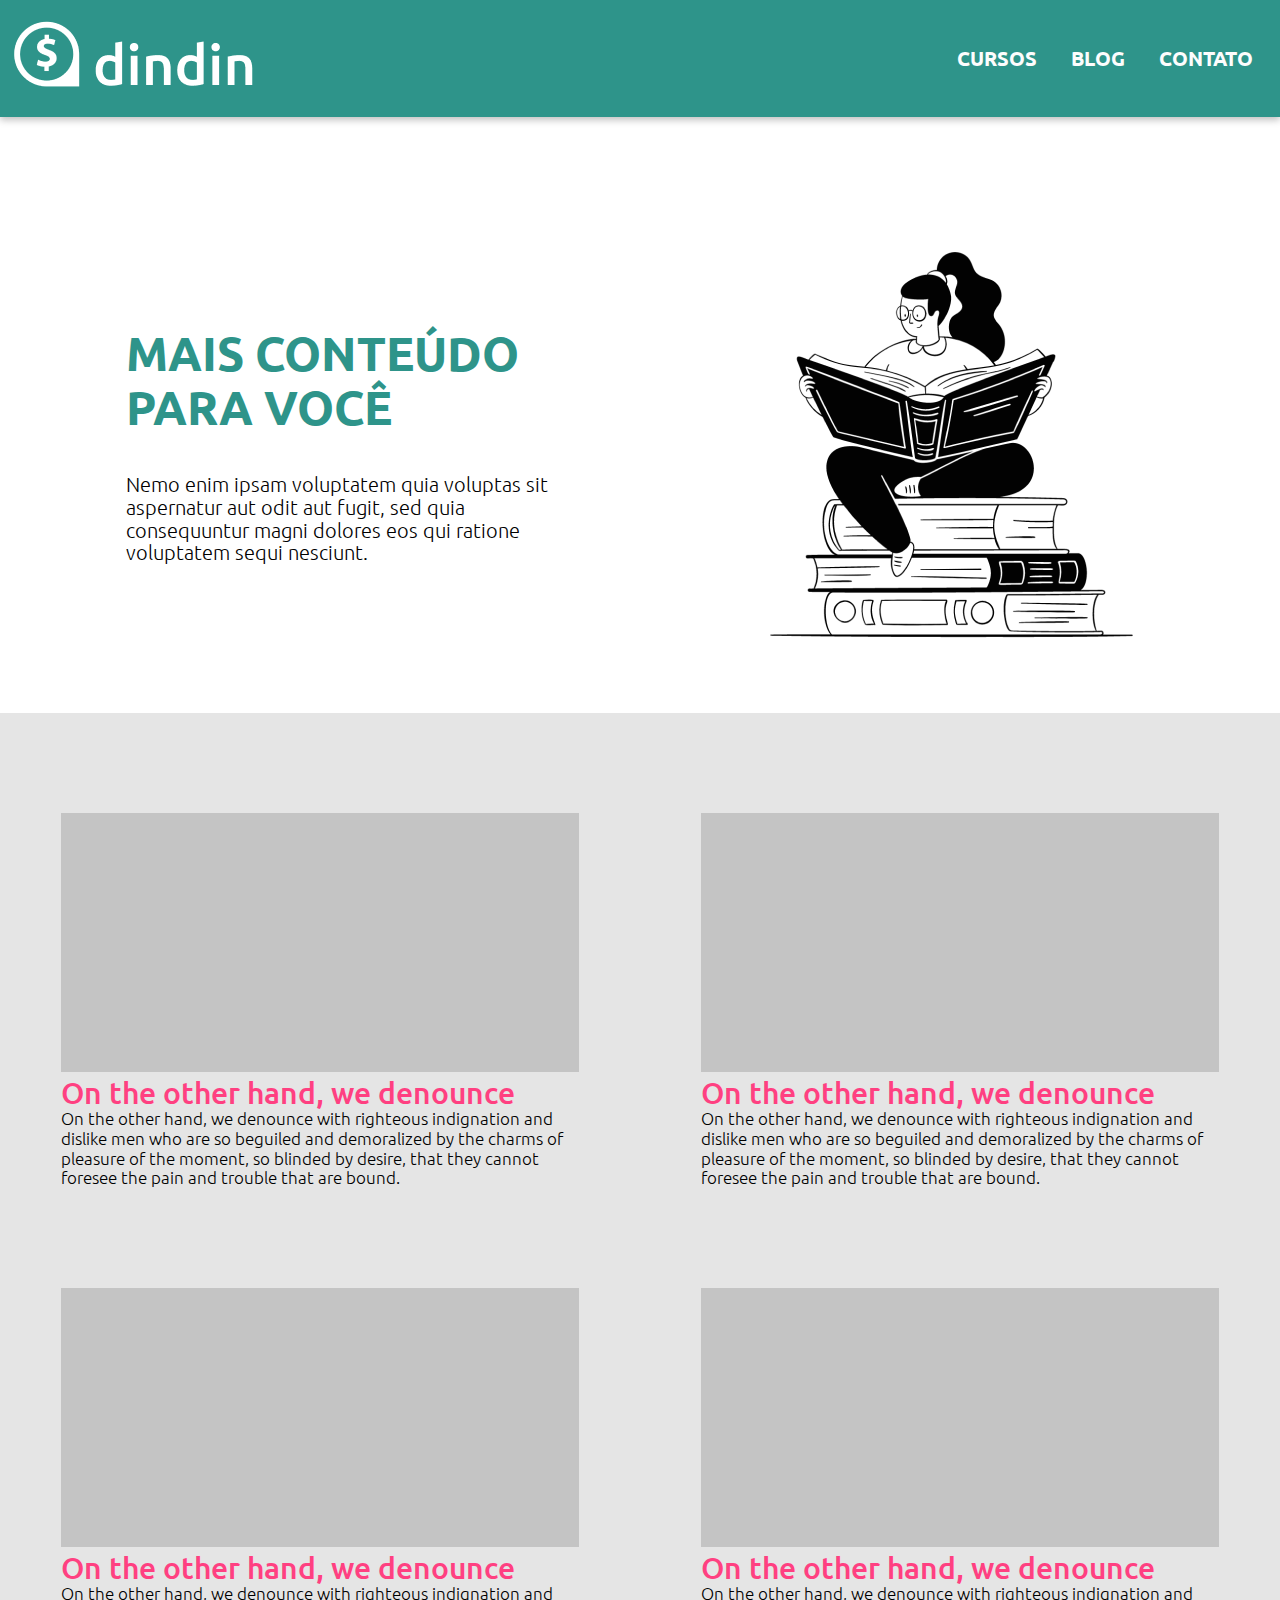
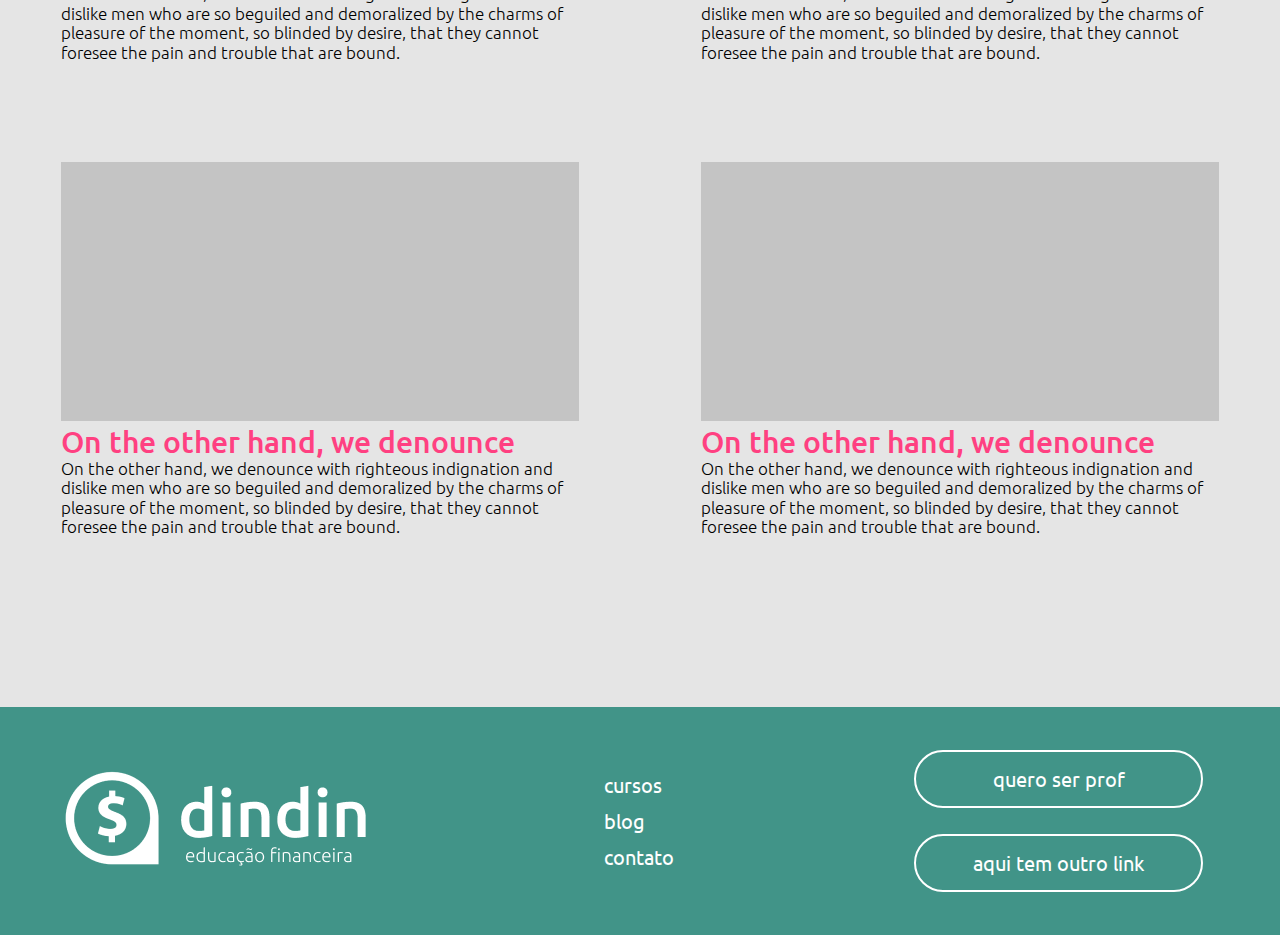
==== commit 7b333c9c: "favicon added" ====
--- a/blog.html
+++ b/blog.html
@@ -18,6 +18,12 @@
     <link
       href="https://fonts.googleapis.com/css2?family=Ubuntu:wght@300;400;500;700&display=swap"
       rel="stylesheet"
+    />
+    <!-- Favicon -->
+    <link
+      rel="shortcut icon"
+      href="./img/dindin-logo-favicon.png"
+      type="image/x-icon"
     />
     <link rel="stylesheet" href="./css/estilosblog.css" />
     <title>Dindin - Educação Financeira ao seu alcançe</title>
@@ -164,7 +170,9 @@
 
     <footer>
       <div class="container">
-        <img src="./img/logo-footer.png" alt="Logo Dindin" />
+        <a href="./index.html">
+          <img src="./img/logo-footer.png" alt="Logo Dindin" />
+        </a>
         <div class="footer-links">
           <a href="./cursos.html">cursos</a>
           <a href="./blog.html">blog</a>
--- a/css/estilosblog.css
+++ b/css/estilosblog.css
@@ -12,6 +12,10 @@
     text-decoration: none;
 }
 
+a:visited{
+    text-decoration: none; 
+}
+
 .container{
     width: 90%;
     max-width: 1200px;
